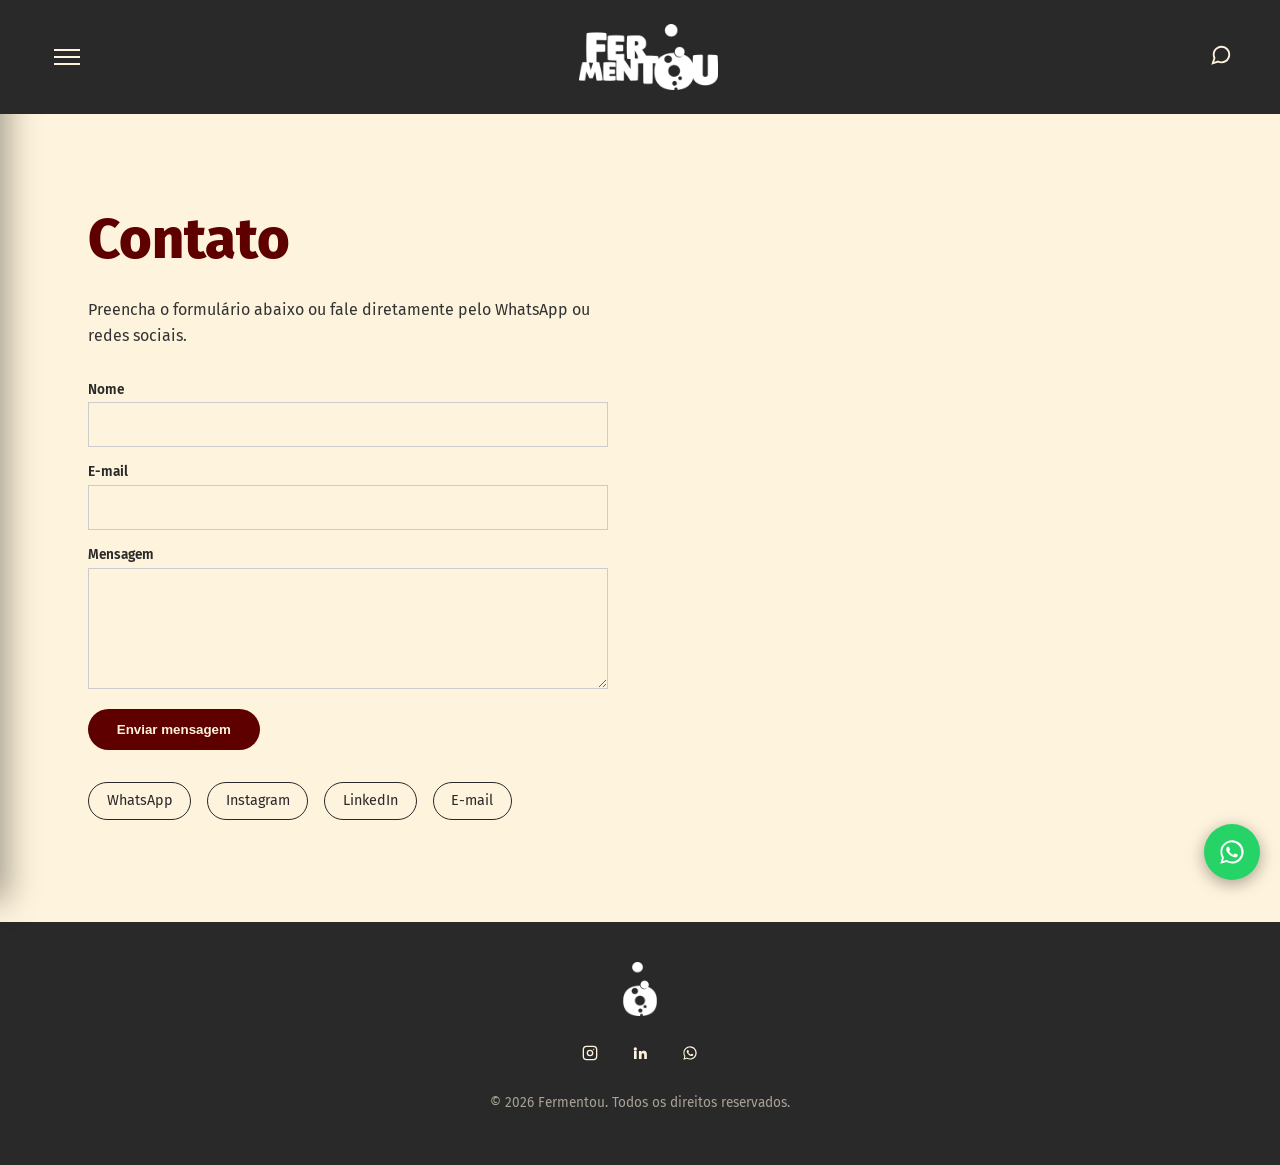
==== contato.html @ bf71b8a5 "Add files via upload" ====
<!DOCTYPE html>
<html lang="pt-BR">
<head>
<meta charset="UTF-8">
<meta name="viewport" content="width=device-width, initial-scale=1.0">
<title>Fermentou — Contato</title>
<link rel="preconnect" href="https://fonts.googleapis.com">
<link rel="preconnect" href="https://fonts.gstatic.com" crossorigin>
<link href="https://fonts.googleapis.com/css2?family=Fira+Sans:ital,wght@0,400;0,500;0,800;1,400&display=swap" rel="stylesheet">
<link rel="stylesheet" href="css/style.css">
</head>
<body>

<header class="site-header is-solid">
  <button class="menu-toggle" aria-expanded="false" aria-label="Abrir menu">
    <span></span><span></span><span></span>
  </button>
  <div class="logo"><a href="index.html"><img src="images/logo.png" alt="Fermentou" style="height:66px"></a></div>
  <a href="contato.html" class="contact-icon" aria-label="Contato">
    <svg viewBox="0 0 24 24" fill="none" stroke="currentColor" stroke-width="2"><path d="M21 11.5a8.38 8.38 0 0 1-.9 3.8 8.5 8.5 0 0 1-7.6 4.7 8.38 8.38 0 0 1-3.8-.9L3 21l1.9-5.7a8.38 8.38 0 0 1-.9-3.8 8.5 8.5 0 0 1 4.7-7.6 8.38 8.38 0 0 1 3.8-.9h.5a8.48 8.48 0 0 1 8 8v.5z"/></svg>
  </a>
</header>

<div class="nav-backdrop"></div>
<nav class="nav-overlay">
  <ul>
    <li><a href="index.html">Home</a></li>
    <li><a href="trabalhos.html">Trabalhos</a></li>
    <li><a href="servicos.html">Serviços</a></li>
    <li><a href="contato.html" class="is-active">Contato</a></li>
  </ul>
</nav>

<section class="pagina-interna">
  <div class="container">
    <h1>Contato</h1>
    <p>Preencha o formulário abaixo ou fale diretamente pelo WhatsApp ou redes sociais.</p>

    <!--
      ===============================================================
      FORMULÁRIO DE CONTATO — pronto para o Netlify Forms por padrão.
      ===============================================================
      Onde ajustar:

      1) SERVIDOR/SERVIÇO — atributo "action" do <form> logo abaixo.
         - Netlify Forms (padrão atual): deixe "action" vazio/removido
           e mantenha data-netlify="true". Não precisa de servidor
           próprio, funciona assim que o site for publicado no Netlify.
         - Outro serviço (ex.: Formspree, Web3Forms, backend próprio):
           troque a linha do <form> por algo como:
           <form name="contato" method="POST" action="https://SEU-SERVICO-AQUI">
           e remova o data-netlify="true" (ele só vale pro Netlify).

      2) E-MAIL QUE RECEBE AS MENSAGENS
         - Netlify Forms: não fica no código. Vá no painel do Netlify em
           Site settings > Forms > Form notifications > Add notification
           e cadastre o e-mail de destino por lá.
         - Formspree: o e-mail já fica associado ao endpoint que a
           própria Formspree te dá ao criar o formulário.
         - Web3Forms ou serviços parecidos: normalmente pedem uma chave
           (access key) associada ao seu e-mail — cole essa chave no
           campo indicado abaixo (input hidden "chave-do-servico").
      ===============================================================
    -->
    <form name="contato" method="POST" data-netlify="true" class="form-contato">
      <input type="hidden" name="form-name" value="contato">
      <!-- Alguns serviços (Web3Forms, etc.) pedem uma chave/token aqui.
           Se o seu pedir, troque o "value" abaixo pela chave fornecida
           e dê um "name" de acordo com a documentação do serviço.
      <input type="hidden" name="chave-do-servico" value="COLE-AQUI-SE-NECESSARIO"> -->

      <div>
        <label for="nome">Nome</label>
        <input type="text" id="nome" name="nome" required>
      </div>

      <div>
        <label for="email">E-mail</label>
        <input type="email" id="email" name="email" required>
      </div>

      <div>
        <label for="mensagem">Mensagem</label>
        <textarea id="mensagem" name="mensagem" rows="5" required></textarea>
      </div>

      <button type="submit">Enviar mensagem</button>
    </form>

    <div class="contato__links">
      <a href="https://wa.me/55SEUNUMEROAQUI" target="_blank" rel="noopener">WhatsApp</a>
      <a href="https://instagram.com/" target="_blank" rel="noopener">Instagram</a>
      <a href="https://linkedin.com/" target="_blank" rel="noopener">LinkedIn</a>
      <a href="mailto:seuemail@exemplo.com">E-mail</a>
    </div>
  </div>
</section>

<footer class="site-footer">
  <div class="footer-logo">
    <a href="index.html"><img src="images/logo-f.png" alt="Fermentou" style="height:54px;margin:0 auto"></a>
  </div>
  <div class="clientes__social">
    <a href="https://instagram.com/" target="_blank" rel="noopener" aria-label="Instagram">
      <svg viewBox="0 0 24 24" fill="none" stroke="currentColor" stroke-width="2" stroke-linecap="round" stroke-linejoin="round"><rect x="2" y="2" width="20" height="20" rx="5"></rect><circle cx="12" cy="12" r="4"></circle><circle cx="17.5" cy="6.5" r="1" fill="currentColor" stroke="none"></circle></svg>
    </a>
    <a href="https://linkedin.com/" target="_blank" rel="noopener" aria-label="LinkedIn">
      <svg viewBox="0 0 24 24" fill="currentColor"><path d="M4.98 3.5a2.5 2.5 0 1 1 0 5 2.5 2.5 0 0 1 0-5zM3 9h4v12H3V9zm7 0h3.8v1.7h.1c.5-1 1.8-2 3.7-2 4 0 4.7 2.6 4.7 6v6.3h-4v-5.6c0-1.3 0-3-1.8-3s-2.1 1.4-2.1 2.9V21h-4V9z"/></svg>
    </a>
    <a href="https://wa.me/55SEUNUMEROAQUI" target="_blank" rel="noopener" aria-label="WhatsApp">
      <svg viewBox="0 0 24 24" fill="currentColor"><path d="M12.04 2c-5.5 0-9.96 4.46-9.96 9.96 0 1.76.46 3.45 1.33 4.95L2 22l5.24-1.37a9.9 9.9 0 0 0 4.8 1.23h.01c5.5 0 9.96-4.46 9.96-9.96S17.54 2 12.04 2zm0 18.2h-.01c-1.5 0-2.98-.4-4.27-1.16l-.31-.18-3.18.83.85-3.1-.2-.32a8.2 8.2 0 0 1-1.26-4.31c0-4.53 3.69-8.22 8.23-8.22a8.2 8.2 0 0 1 8.22 8.23c0 4.54-3.69 8.23-8.23 8.23zm4.51-6.16c-.25-.12-1.46-.72-1.69-.8-.23-.08-.39-.12-.56.13-.16.24-.64.8-.78.96-.14.16-.29.18-.53.06-.25-.12-1.04-.38-1.99-1.22-.73-.66-1.23-1.46-1.37-1.71-.14-.24-.02-.38.11-.5.11-.11.25-.28.37-.42.13-.14.17-.24.25-.4.08-.16.04-.3-.02-.42-.06-.12-.56-1.35-.77-1.85-.2-.48-.41-.42-.56-.43h-.48c-.16 0-.42.06-.64.3-.22.24-.85.83-.85 2.02s.87 2.35.99 2.51c.12.16 1.72 2.62 4.16 3.68.58.25 1.03.4 1.39.51.58.19 1.11.16 1.53.1.47-.07 1.46-.6 1.66-1.18.21-.58.21-1.07.14-1.18-.06-.1-.22-.16-.47-.28z"/></svg>
    </a>
  </div>
  <p style="margin-top:1.5rem;opacity:.6;">&copy; <span id="ano"></span> Fermentou. Todos os direitos reservados.</p>
</footer>

<script src="js/script.js"></script>
<script>document.getElementById('ano').textContent = new Date().getFullYear();</script>
</body>
</html>
---- css/style.css ----
/* ============================================
   FERMENTOU — Portfolio site
   ============================================ */

:root {
  /* Paleta oficial Fermentou, em ordem de predominância */
  --preto: #292929;      /* 1 — dominante */
  --terracota: #5e0000;      /* 2 — vinho/bordô, cor de destaque */
  --areia: #aa9f87;      /* 3 — bege acinzentado */
  --creme: #fef3dc;      /* 4 — creme claro */

  --terracota-escuro: #430000;
  --cinza-escuro: #292929;
  --verde-claro: var(--areia);
  --branco: #fef3dc;
  --branco-puro: #ffffff;
  --preto-rgb: 41, 41, 41; /* mesmo tom do --preto, em RGB (necessário para usar com opacidade) */
  --fonte-titulo: "Fira Sans", "Helvetica Neue", Arial, sans-serif;
  --fonte-corpo: "Fira Sans", "Helvetica Neue", Arial, sans-serif;
  --espaco-secao: clamp(3rem, 8vw, 7rem);

  /* ---- Campos de ajuste rápido ---- */
  --footer-logo-espaco: 1rem;               /* distância entre o logo e os ícones sociais no rodapé */
  --nome-trabalho-cor: var(--branco-puro);    /* cor do nome do trabalho (parallax) */
  --nome-trabalho-sombra:                     /* densidade da sombra do nome do trabalho */
    0 2px 6px rgba(0, 0, 0, 0.85),
    0 4px 18px rgba(0, 0, 0, 0.75),
    0 0 40px rgba(0, 0, 0, 0.5);
  --header-fundo-opacidade: 0.9;             /* fundo escuro atrás do logo ao rolar: 0 = totalmente transparente, 1 = totalmente sólido (hoje: ~95% transparente) */
  --marca-texto-altura-extra: 6px;            /* quanto o glifo do marca-texto cresce para cima e para baixo, além da altura padrão */
  --cta-cor-fundo: var(--terracota);          /* cor de fundo do CTA "Vamos fazer um diagnóstico?" na Home */
  --header-padding-vertical: 1.5rem;          /* altura "normal" do header (topo/base) */
  --header-escala-compacta: 0.7;              /* para quanto o header encolhe ao rolar (0.7 = 70% do tamanho original) */
  --trabalho-altura: 100vh;                   /* altura de cada imagem de trabalho em telas grandes */
  --trabalho-altura-tablet: 85vh;             /* altura em telas médias (até 900px) */
  --trabalho-altura-mobile: 60vh;             /* altura em telas pequenas (até 560px) — reduz o corte da imagem */
  --whatsapp-flutuante-cor: #25d366;          /* cor do botão flutuante de WhatsApp (hoje: verde padrão do WhatsApp) */
}

* { box-sizing: border-box; }

html {
  scroll-behavior: smooth;
}

body {
  margin: 0;
  font-family: var(--fonte-corpo);
  color: var(--preto);
  background: var(--creme);
  overflow-x: hidden;
}

img { max-width: 100%; display: block; }

a { color: inherit; text-decoration: none; }

.container {
  width: 100%;
  max-width: 1200px;
  margin: 0 auto;
  padding: 0 clamp(1.25rem, 4vw, 3rem);
}

/* ---------- Header ---------- */

.site-header {
  position: fixed;
  top: 0;
  left: 0;
  right: 0;
  z-index: 100;
  display: flex;
  align-items: center;
  justify-content: space-between;
  padding: var(--header-padding-vertical) clamp(1.25rem, 4vw, 3rem);
  color: var(--branco);
  background-color: transparent;
  transition: background-color 0.4s ease, padding 0.35s ease;
}

/* Header "compacto": reduz a altura gradualmente ao rolar a página,
   em todas as páginas. Proporção controlada por --header-escala-compacta
   no topo do CSS (hoje 0.7 = encolhe para 70% do tamanho original). */
.site-header.is-compacto {
  padding: calc(var(--header-padding-vertical) * var(--header-escala-compacta)) clamp(1.25rem, 4vw, 3rem);
}

.site-header .logo,
.site-header .contact-icon,
.site-header .menu-toggle {
  transition: transform 0.35s ease;
}

.site-header.is-compacto .logo,
.site-header.is-compacto .contact-icon,
.site-header.is-compacto .menu-toggle {
  transform: scale(var(--header-escala-compacta));
}

/* Fundo sólido fixo — usado nas páginas internas (sem vídeo por trás) */
.site-header.is-solid {
  background-color: var(--preto);
}

/* Fundo com fade e transparência ajustável — usado na Home, quando a
   rolagem passa da seção de vídeo para as seções seguintes */
.site-header.is-scrolled {
  background-color: rgba(var(--preto-rgb), var(--header-fundo-opacidade));
}

.logo {
  font-family: var(--fonte-titulo);
  font-weight: 800;
  font-size: 1.1rem;
  line-height: 0.95;
  text-align: center;
  letter-spacing: 0.02em;
}

.logo a { color: inherit; }

.menu-toggle {
  background: none;
  border: none;
  color: var(--branco);
  cursor: pointer;
  padding: 0.4rem;
  display: flex;
  flex-direction: column;
  gap: 5px;
}

.menu-toggle span {
  width: 26px;
  height: 2px;
  background: currentColor;
  display: block;
  transition: transform 0.25s ease, opacity 0.25s ease;
}

.menu-toggle[aria-expanded="true"] span:nth-child(1) {
  transform: translateY(7px) rotate(45deg);
}
.menu-toggle[aria-expanded="true"] span:nth-child(2) {
  opacity: 0;
}
.menu-toggle[aria-expanded="true"] span:nth-child(3) {
  transform: translateY(-7px) rotate(-45deg);
}

.contact-icon {
  color: var(--branco);
}
.contact-icon svg { width: 22px; height: 22px; }

/* Fundo desfocado — cobre a tela inteira (inclusive a metade que fica
   à direita do menu) enquanto o menu está aberto */
.nav-backdrop {
  position: fixed;
  inset: 0;
  z-index: 98;
  background: rgba(41, 41, 41, 0.4);
  backdrop-filter: blur(10px);
  -webkit-backdrop-filter: blur(10px);
  opacity: 0;
  visibility: hidden;
  transition: opacity 0.35s ease, visibility 0.35s ease;
}

.nav-backdrop.is-open {
  opacity: 1;
  visibility: visible;
}

/* Menu lateral — ocupa metade da tela e desliza a partir da esquerda,
   ficando sólido por cima do fundo desfocado */
.nav-overlay {
  position: fixed;
  top: 0;
  left: 0;
  bottom: 0;
  width: min(50vw, 480px);
  background: var(--preto);
  color: var(--creme);
  z-index: 99;
  display: flex;
  align-items: center;
  justify-content: center;
  transform: translateX(-100%);
  transition: transform 0.35s ease;
  box-shadow: 8px 0 30px rgba(0, 0, 0, 0.35);
}

.nav-overlay.is-open {
  transform: translateX(0);
}

.nav-overlay ul {
  list-style: none;
  margin: 0;
  padding: 0;
  text-align: center;
}

.nav-overlay li {
  margin: 1.2rem 0;
}

.nav-overlay a {
  font-family: var(--fonte-titulo);
  font-weight: 500;
  font-size: clamp(1.6rem, 3.5vw, 2.4rem);
  transition: color 0.2s ease;
}

.nav-overlay a:hover,
.nav-overlay a:focus-visible {
  color: var(--areia);
}

.nav-overlay a.is-active {
  color: var(--terracota);
}

.nav-overlay a.is-active:hover {
  color: var(--areia);
}

@media (max-width: 640px) {
  .nav-overlay { width: 78vw; }
}

/* ---------- Hero / video section ---------- */

.hero-video {
  position: relative;
  min-height: 100vh;
  display: flex;
  align-items: center;
  justify-content: center;
  overflow: hidden;
  background: linear-gradient(180deg, #0c0c0c 0%, var(--preto) 55%, var(--areia) 100%);
}

.hero-video video {
  position: absolute;
  inset: 0;
  width: 100%;
  height: 100%;
  object-fit: cover;
  opacity: 0.55;
}

.hero-video__placeholder-note {
  position: absolute;
  inset: 0;
  display: flex;
  align-items: center;
  justify-content: center;
  color: rgba(255,255,255,0.6);
  font-family: var(--fonte-titulo);
  font-weight: 800;
  letter-spacing: 0.3em;
  font-size: 1rem;
}

.hero-video__logos {
  position: relative;
  z-index: 2;
  display: grid;
  grid-template-columns: repeat(4, 1fr);
  gap: clamp(1.5rem, 5vw, 4rem) clamp(1.5rem, 6vw, 5rem);
  align-items: center;
  padding: clamp(4rem, 10vw, 8rem) clamp(1.5rem, 6vw, 5rem);
  opacity: 0.35;
}

.hero-video__logos img {
  filter: grayscale(1) brightness(2);
  margin: 0 auto;
}

/* ---------- Trabalhos / overlapping parallax images ---------- */

.trabalhos {
  position: relative;
  background: var(--preto);
}

.trabalho-item {
  position: sticky;
  top: 0;
  height: var(--trabalho-altura);
  display: flex;
  align-items: center;
  justify-content: center;
  overflow: hidden;
  cursor: pointer;
}

/* Em telas menores a imagem cortava muita informação (container muito
   alto/estreito); reduzimos a altura para cortar menos. Ajuste os
   valores de --trabalho-altura-tablet/--trabalho-altura-mobile no
   topo do CSS (dentro de :root) conforme quiser. */
@media (max-width: 900px) {
  .trabalho-item { height: var(--trabalho-altura-tablet); }
}

@media (max-width: 560px) {
  .trabalho-item { height: var(--trabalho-altura-mobile); }
}

/* ---------- Off-canvas de detalhes do trabalho ---------- */

.work-backdrop {
  position: fixed;
  inset: 0;
  z-index: 198;
  background: rgba(41, 41, 41, 0.45);
  backdrop-filter: blur(10px);
  -webkit-backdrop-filter: blur(10px);
  opacity: 0;
  visibility: hidden;
  transition: opacity 0.35s ease, visibility 0.35s ease;
}

.work-backdrop.is-open {
  opacity: 1;
  visibility: visible;
}

.work-drawer {
  position: fixed;
  top: 0;
  left: 0;
  bottom: 0;
  width: min(55vw, 560px);
  background: var(--preto);
  color: var(--creme);
  z-index: 199;
  transform: translateX(-100%);
  transition: transform 0.35s ease;
  box-shadow: 8px 0 30px rgba(0, 0, 0, 0.35);
  overflow-y: auto;
  padding: clamp(3.5rem, 7vw, 4.5rem) clamp(1.5rem, 4vw, 2.5rem) 3rem;
}

.work-drawer.is-open {
  transform: translateX(0);
}

.work-drawer__fechar {
  position: absolute;
  top: 1.2rem;
  right: 1.2rem;
  background: none;
  border: none;
  color: var(--creme);
  font-size: 2rem;
  line-height: 1;
  cursor: pointer;
}

.work-drawer__titulo {
  font-family: var(--fonte-titulo);
  font-weight: 800;
  font-size: clamp(1.5rem, 3vw, 2rem);
  margin: 0 0 2rem;
}

.work-drawer__bloco {
  margin-bottom: 2.5rem;
}

.work-drawer__bloco:last-child {
  margin-bottom: 0;
}

.work-drawer__imagem {
  width: 100%;
  aspect-ratio: 4/3;
  object-fit: cover;
  background: #3a3733;
  margin-bottom: 1rem;
}

.work-drawer__texto {
  line-height: 1.6;
  color: var(--areia);
  margin: 0;
}

@media (max-width: 640px) {
  .work-drawer { width: 86vw; }
}

.trabalho-item__frame {
  position: relative;
  width: 100%;
  height: 100%;
  will-change: transform, opacity;
}

.trabalho-item img {
  width: 100%;
  height: 100%;
  object-fit: cover;
}

.trabalho-item__placeholder {
  width: 100%;
  height: 100%;
  display: flex;
  align-items: center;
  justify-content: center;
  background: #3a3733;
  color: rgba(244, 236, 216, 0.5);
  font-family: var(--fonte-titulo);
  font-weight: 800;
  font-size: clamp(2rem, 6vw, 4rem);
}

.trabalho-item__nome {
  position: absolute;
  top: 50%;
  right: clamp(1.5rem, 6vw, 5rem);
  transform: translateY(calc(-50% + 90px));
  display: flex;
  flex-direction: column;
  align-items: flex-end;
  gap: 0.5rem;
  text-align: right;
  opacity: 0;
  pointer-events: none;
  will-change: transform, opacity;
}

.trabalho-item__nome-titulo {
  color: var(--nome-trabalho-cor);
  font-family: var(--fonte-titulo);
  font-weight: 800;
  font-size: clamp(1.6rem, 4vw, 3rem);
  letter-spacing: 0.02em;
  text-shadow: var(--nome-trabalho-sombra);
}

.trabalho-item__nome-desc {
  display: block;
  max-width: 32ch;
  color: var(--areia);
  font-family: var(--fonte-corpo);
  font-size: clamp(0.85rem, 1.4vw, 1rem);
  line-height: 1.5;
  text-shadow: 0 2px 10px rgba(0, 0, 0, 0.45);
}

/* Deixe o texto vazio no HTML (data-vazio) para omitir a descrição —
   ela some sozinha, sem precisar remover a tag nem mexer no CSS */
.trabalho-item__nome-desc:empty {
  display: none;
}

/* ---------- CTA "Vamos fazer um diagnóstico?" ---------- */

.cta-diagnostico {
  /* cor de fundo do CTA — troque aqui ou na variável --cta-cor-fundo no :root */
  background: var(--cta-cor-fundo);
  padding: clamp(2rem, 5vw, 3rem) 0;
}

.cta-diagnostico__conteudo {
  display: flex;
  flex-wrap: nowrap;
  align-items: center;
  justify-content: center;
  gap: 1.25rem;
  text-align: left;
}

.cta-diagnostico__texto {
  flex: 0 0 auto;
  white-space: nowrap;
  color: var(--creme);
  font-family: var(--fonte-titulo);
  font-weight: 800;
  font-size: clamp(1.1rem, 2vw, 1.5rem);
}

.cta-diagnostico__form {
  display: flex;
  flex-wrap: nowrap;
  gap: 0.75rem;
  flex: 1 1 auto;
  min-width: 0;
}

.cta-diagnostico__form input[type="email"] {
  flex: 1 1 220px;
  min-width: 0;
  padding: 0.75rem 1.1rem;
  border: none;
  border-radius: 999px;
  background: var(--creme);
  color: var(--preto);
  font-family: var(--fonte-corpo);
  font-size: 0.95rem;
}

.cta-diagnostico__form button {
  flex: 0 0 auto;
  padding: 0.75rem 1.6rem;
  border-radius: 999px;
  /* botão do CTA: fundo bege da marca, texto vermelho em negrito */
  background: var(--areia);
  color: var(--terracota);
  border: none;
  font-family: var(--fonte-corpo);
  font-weight: 800;
  cursor: pointer;
  transition: background-color 0.2s ease, color 0.2s ease;
}

.cta-diagnostico__form button:hover {
  background: var(--creme);
  color: var(--terracota);
}

/* Em telas estreitas, quebra em duas linhas (texto em cima, form embaixo)
   para não espremer demais o conteúdo */
@media (max-width: 720px) {
  .cta-diagnostico__conteudo {
    flex-wrap: wrap;
    justify-content: center;
    text-align: center;
  }
  .cta-diagnostico__texto {
    white-space: normal;
    flex-basis: 100%;
  }
  .cta-diagnostico__form {
    flex-basis: 100%;
  }
}

/* utilitário: esconde visualmente mas mantém acessível para leitor de tela */
.sr-only {
  position: absolute;
  width: 1px;
  height: 1px;
  padding: 0;
  margin: -1px;
  overflow: hidden;
  clip: rect(0, 0, 0, 0);
  white-space: nowrap;
  border: 0;
}

/* ---------- Clientes ---------- */

.clientes {
  background: var(--verde-claro);
  padding: var(--espaco-secao) 0;
  text-align: center;
}

.clientes__grid {
  display: flex;
  flex-wrap: nowrap;
  align-items: center;
  justify-content: flex-start;
  gap: 3rem;
  margin: 0 auto 3rem;
  overflow-x: auto;
  overflow-y: hidden;
  padding: 0.5rem clamp(1.25rem, 4vw, 3rem) 1.25rem;
  scroll-snap-type: x proximity;
  -webkit-overflow-scrolling: touch;
}

.clientes__grid.cabe-tudo {
  justify-content: center;
}

.clientes__grid::-webkit-scrollbar {
  height: 6px;
}
.clientes__grid::-webkit-scrollbar-thumb {
  background: var(--terracota);
  border-radius: 999px;
}
.clientes__grid::-webkit-scrollbar-track {
  background: transparent;
}

.clientes__grid img,
.clientes__grid .logo-placeholder {
  flex: 0 0 auto;
  scroll-snap-align: start;
}

.clientes__grid img {
  margin: 0;
  max-height: 70px;
  filter: grayscale(1);
}

.logo-placeholder {
  display: inline-flex;
  align-items: center;
  justify-content: center;
  min-width: 90px;
  min-height: 32px;
  font-size: 0.7rem;
  letter-spacing: 0.05em;
  text-transform: uppercase;
  color: var(--preto);
  opacity: 0.45;
  text-align: center;
}

.hero-video__logos .logo-placeholder {
  color: var(--creme);
}

.clientes__icone {
  width: 40px;
  margin: 0 auto 1rem;
}

.clientes__texto {
  max-width: 30ch;
  margin: 0 auto 1.5rem;
  font-size: 0.85rem;
  color: #555;
}

.clientes__social {
  display: flex;
  gap: 1rem;
  justify-content: center;
}

.clientes__social a {
  width: 34px;
  height: 34px;
  border-radius: 50%;
  background: var(--preto);
  color: var(--branco);
  display: flex;
  align-items: center;
  justify-content: center;
}
.clientes__social svg { width: 16px; height: 16px; }

/* ---------- Footer ---------- */

.site-footer {
  background: var(--preto);
  color: var(--creme);
  padding: 2.5rem clamp(1.25rem, 4vw, 3rem);
  text-align: center;
  font-size: 0.85rem;
}

.footer-logo {
  /* Distância entre o logo e os ícones de rede social abaixo dele.
     Ajuste este valor conforme quiser mais ou menos espaço. */
  margin-bottom: var(--footer-logo-espaco, 2.5rem);
}

.footer-logo a {
  display: inline-block;
  font-family: var(--fonte-titulo);
  font-weight: 800;
  font-size: 1rem;
  line-height: 0.95;
  color: var(--creme);
  letter-spacing: 0.02em;
}

.footer-logo img { margin: 0 auto; }

/* ---------- Páginas internas (Sobre / Contato / Trabalhos) ---------- */

.pagina-interna {
  padding: clamp(7rem, 14vw, 10rem) 0 var(--espaco-secao);
}

.pagina-interna h1 {
  font-family: var(--fonte-titulo);
  font-weight: 800;
  font-size: clamp(2rem, 6vw, 3.5rem);
  margin-bottom: 1.5rem;
  color: var(--terracota);
}

.pagina-interna p {
  max-width: 60ch;
  line-height: 1.6;
  color: #333;
}

/* ---------- Serviços ---------- */

.servicos-lista {
  list-style: none;
  margin: 3rem 0 0;
  padding: 0;
  max-width: 70ch;
}

.servico {
  padding: 2rem 0;
  border-bottom: 1px solid rgba(41, 41, 41, 0.15);
}

.servico:first-child {
  padding-top: 0;
}

.servico__titulo {
  font-family: var(--fonte-titulo);
  font-weight: 800;
  font-size: clamp(1.4rem, 1.7vw, 2.2rem);
  margin: 0 0 0.6rem;
}

.servico__texto {
  margin: 0;
  color: #333;
  line-height: 1.6;
  max-width: 55ch;
}

/* Efeito de "marca-texto": um glifo preto (cor da marca) que preenche
   por trás do título conforme ele entra na tela ao rolar a página — a
   fonte muda para a cor de fundo da página à medida que o glifo avança */
.marca-texto {
  position: relative;
  display: inline;
  color: var(--preto);
  transition: color 0.3s ease 0.3s;
}

.marca-texto::before {
  content: "";
  position: absolute;
  left: -0.15em;
  right: -0.15em;
  top: calc(8% - var(--marca-texto-altura-extra));
  bottom: calc(4% - var(--marca-texto-altura-extra));
  background: var(--preto);
  z-index: -1;
  transform: scaleX(0);
  transform-origin: left center;
  transition: transform 0.6s ease;
}

.marca-texto.is-marcado {
  color: var(--creme);
}

.marca-texto.is-marcado::before {
  transform: scaleX(1);
}

/* Contato form */

.form-contato {
  max-width: 520px;
  display: grid;
  gap: 1rem;
  margin-top: 2rem;
}

.form-contato label {
  font-size: 0.85rem;
  font-weight: 600;
  display: block;
  margin-bottom: 0.3rem;
}

.form-contato input,
.form-contato textarea {
  width: 100%;
  padding: 0.75rem;
  border: 1px solid #ccc;
  background: var(--branco);
  font-family: inherit;
  font-size: 1rem;
}

.form-contato button {
  justify-self: start;
  background: var(--terracota);
  color: var(--branco);
  border: none;
  padding: 0.8rem 1.8rem;
  border-radius: 999px;
  font-weight: 600;
  cursor: pointer;
}

.form-contato button:hover { background: var(--terracota-escuro); }

.form-contato-aviso {
  max-width: 520px;
  margin-top: 2rem;
  padding: 1rem 1.2rem;
  background: var(--areia);
  color: var(--preto);
  font-size: 0.95rem;
}

.contato__links {
  display: flex;
  gap: 1rem;
  margin-top: 2rem;
  flex-wrap: wrap;
}

.contato__links a {
  border: 1px solid var(--preto);
  border-radius: 999px;
  padding: 0.6rem 1.1rem;
  font-size: 0.9rem;
}

/* Grid de trabalhos (página Trabalhos) */

.trabalhos-grid {
  display: grid;
  grid-template-columns: repeat(2, 1fr);
  gap: 1.5rem;
}

.trabalhos-grid__item {
  aspect-ratio: 4/3;
  background: #ddd;
  display: flex;
  align-items: center;
  justify-content: center;
  color: #888;
  font-family: var(--fonte-titulo);
  font-weight: 800;
  overflow: hidden;
}
.trabalhos-grid__item img { width: 100%; height: 100%; object-fit: cover; }

@media (min-width: 640px) {
  .trabalhos-grid { grid-template-columns: repeat(3, 1fr); }
}

@media (max-width: 640px) {
  .clientes__grid { gap: 2rem; }
}

/* ---------- Botão flutuante do WhatsApp ---------- */

.whatsapp-flutuante {
  position: fixed;
  right: 1.25rem;
  bottom: 1.25rem;
  width: 56px;
  height: 56px;
  border-radius: 50%;
  display: flex;
  align-items: center;
  justify-content: center;
  background: var(--whatsapp-flutuante-cor);
  color: var(--branco-puro);
  box-shadow: 0 4px 16px rgba(0, 0, 0, 0.35);
  z-index: 150;
  transition: transform 0.2s ease;
}

.whatsapp-flutuante svg {
  width: 28px;
  height: 28px;
}

.whatsapp-flutuante:hover {
  transform: scale(1.08);
}

@media (prefers-reduced-motion: reduce) {
  html { scroll-behavior: auto; }
  .trabalho-item__frame { transition: none !important; }
}

/* ---------- Cursor trailer ---------- */

.cursor-trailer {
  position: fixed;
  top: 0;
  left: 0;
  width: 10px;
  height: 10px;
  background: var(--terracota);
  border-radius: 50%;
  pointer-events: none;
  z-index: 300;
  opacity: 0;
  transition: opacity 0.2s ease, width 0.15s ease, height 0.15s ease;
  will-change: transform;
}

.cursor-trailer.is-active {
  opacity: 1;
}

.cursor-trailer.is-bursting {
  opacity: 0 !important;
}

/* ---------- Efeito de "explosão" ao passar sobre links/botões ---------- */

.cursor-burst {
  position: fixed;
  top: 0;
  left: 0;
  width: 0;
  height: 0;
  pointer-events: none;
  z-index: 301;
}

.cursor-burst__eixo {
  position: absolute;
  top: 0;
  left: 0;
  width: 0;
  height: 0;
}

.cursor-burst__linha {
  position: absolute;
  top: 0;
  left: -1px;
  width: 2px;
  height: 9px;
  background: var(--terracota);
  transform-origin: center top;
  animation: cursor-burst-anim 0.45s ease-out forwards;
}

@keyframes cursor-burst-anim {
  0% { transform: translateY(-2px) scaleY(0.5); opacity: 1; }
  100% { transform: translateY(-20px) scaleY(1); opacity: 0; }
}
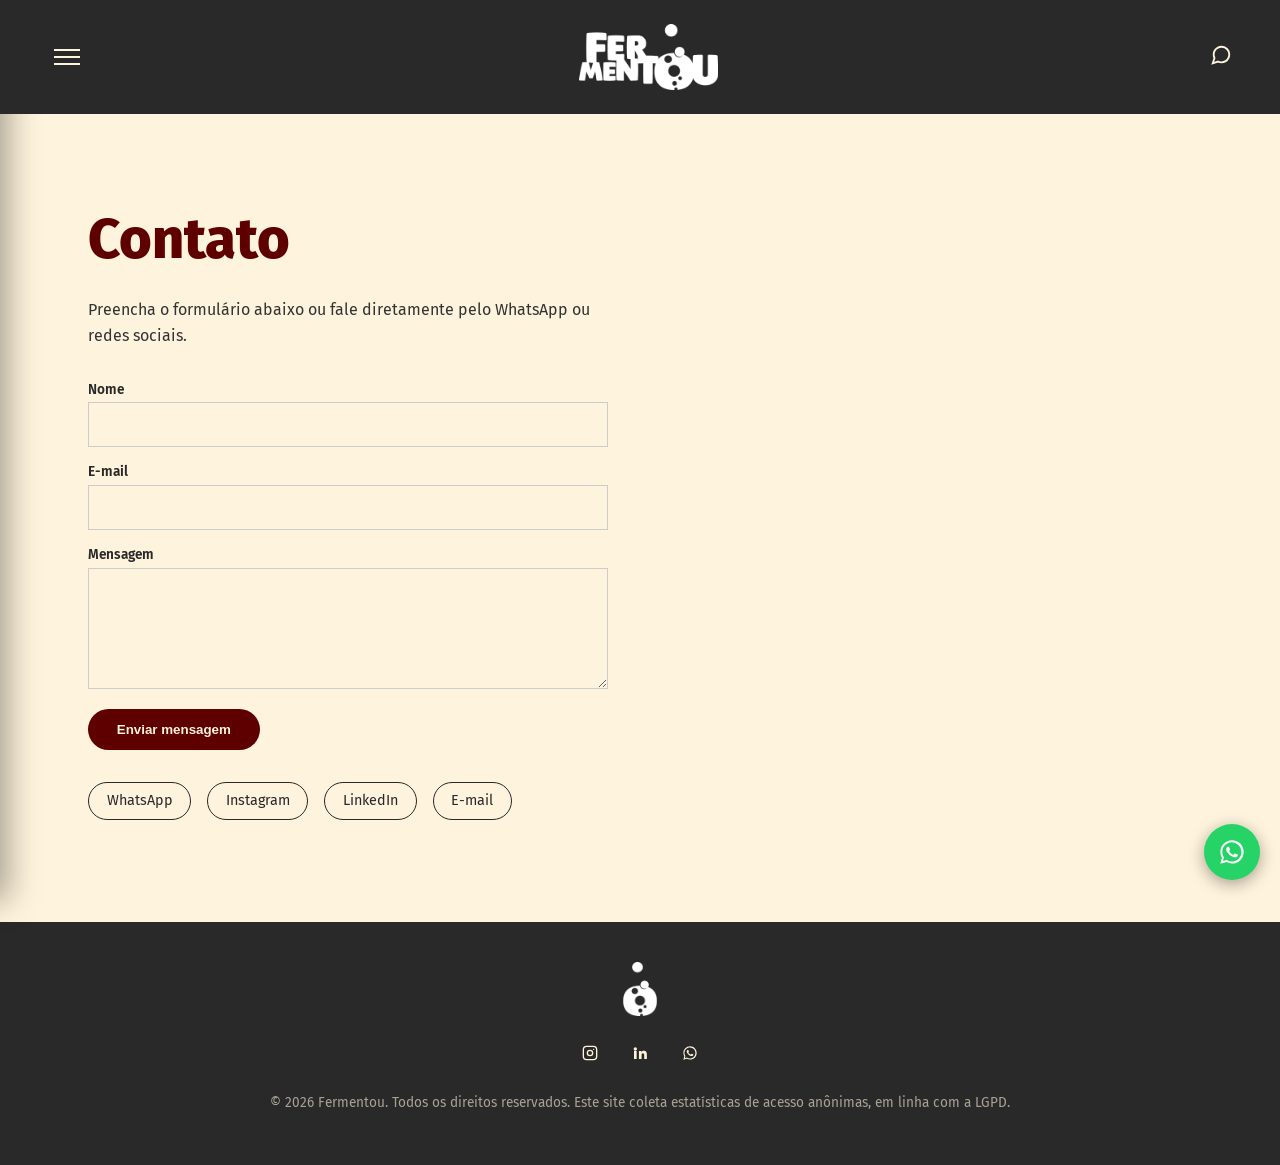
==== commit 9db03aba: "Add files via upload" ====
--- a/contato.html
+++ b/contato.html
@@ -8,6 +8,8 @@
 <link rel="preconnect" href="https://fonts.gstatic.com" crossorigin>
 <link href="https://fonts.googleapis.com/css2?family=Fira+Sans:ital,wght@0,400;0,500;0,800;1,400&display=swap" rel="stylesheet">
 <link rel="stylesheet" href="css/style.css">
+<link rel="icon" type="image/png" href="images/logo-fav.png">
+<script defer src="https://cloud.umami.is/script.js" data-website-id="7f531a55-8a51-411d-a5a2-12df48bf1d3e"></script>
 </head>
 <body>
 
@@ -36,47 +38,27 @@
     <h1>Contato</h1>
     <p>Preencha o formulário abaixo ou fale diretamente pelo WhatsApp ou redes sociais.</p>
 
-    <!--
-      ===============================================================
-      FORMULÁRIO DE CONTATO — pronto para o Netlify Forms por padrão.
-      ===============================================================
-      Onde ajustar:
+    <form action="https://formsubmit.co/b506fd0d9becd67e48673a9bc6436c70" method="POST" class="form-contato">
+      <input type="hidden" name="_next" value="https://fermentou.com.br/index.html">
 
-      1) SERVIDOR/SERVIÇO — atributo "action" do <form> logo abaixo.
-         - Netlify Forms (padrão atual): deixe "action" vazio/removido
-           e mantenha data-netlify="true". Não precisa de servidor
-           próprio, funciona assim que o site for publicado no Netlify.
-         - Outro serviço (ex.: Formspree, Web3Forms, backend próprio):
-           troque a linha do <form> por algo como:
-           <form name="contato" method="POST" action="https://SEU-SERVICO-AQUI">
-           e remova o data-netlify="true" (ele só vale pro Netlify).
+      <!-- Configurações Opcionais do FormSubmit -->
+      <!-- Redireciona para uma página de agradecimento própria (opcional) -->
+      <!-- <input type="hidden" name="_next" value="https://fermentou.com.br/obrigado.html"> -->
 
-      2) E-MAIL QUE RECEBE AS MENSAGENS
-         - Netlify Forms: não fica no código. Vá no painel do Netlify em
-           Site settings > Forms > Form notifications > Add notification
-           e cadastre o e-mail de destino por lá.
-         - Formspree: o e-mail já fica associado ao endpoint que a
-           própria Formspree te dá ao criar o formulário.
-         - Web3Forms ou serviços parecidos: normalmente pedem uma chave
-           (access key) associada ao seu e-mail — cole essa chave no
-           campo indicado abaixo (input hidden "chave-do-servico").
-      ===============================================================
-    -->
-    <form name="contato" method="POST" data-netlify="true" class="form-contato">
-      <input type="hidden" name="form-name" value="contato">
-      <!-- Alguns serviços (Web3Forms, etc.) pedem uma chave/token aqui.
-           Se o seu pedir, troque o "value" abaixo pela chave fornecida
-           e dê um "name" de acordo com a documentação do serviço.
-      <input type="hidden" name="chave-do-servico" value="COLE-AQUI-SE-NECESSARIO"> -->
+      <!-- Evita que o visitante tenha de preencher CAPTCHA (opcional) -->
+      <input type="hidden" name="_captcha" value="false">
+
+      <!-- Assunto do e-mail que você vai receber -->
+      <input type="hidden" name="Contato Site Fermentou" value="Novo contato pelo site - Fermentou">
 
       <div>
         <label for="nome">Nome</label>
-        <input type="text" id="nome" name="nome" required>
+        <input type="text" id="nome" name="nome" autocomplete="name" required>
       </div>
 
       <div>
         <label for="email">E-mail</label>
-        <input type="email" id="email" name="email" required>
+        <input type="email" id="email" name="email" autocomplete="email" required>
       </div>
 
       <div>
@@ -84,7 +66,7 @@
         <textarea id="mensagem" name="mensagem" rows="5" required></textarea>
       </div>
 
-      <button type="submit">Enviar mensagem</button>
+      <button type="submit" data-umami-event="envio-contato">Enviar mensagem</button>
     </form>
 
     <div class="contato__links">
@@ -98,20 +80,20 @@
 
 <footer class="site-footer">
   <div class="footer-logo">
-    <a href="index.html"><img src="images/logo-f.png" alt="Fermentou" style="height:54px;margin:0 auto"></a>
+      <a href="index.html"><img src="images/logo-f.png" alt="Fermentou" style="height:54px;margin:0 auto"></a>
   </div>
   <div class="clientes__social">
-    <a href="https://instagram.com/" target="_blank" rel="noopener" aria-label="Instagram">
+    <a href="https://instagram.com/fermentou" target="_blank" rel="noopener" aria-label="Instagram" data-umami-event="envio-insta">
       <svg viewBox="0 0 24 24" fill="none" stroke="currentColor" stroke-width="2" stroke-linecap="round" stroke-linejoin="round"><rect x="2" y="2" width="20" height="20" rx="5"></rect><circle cx="12" cy="12" r="4"></circle><circle cx="17.5" cy="6.5" r="1" fill="currentColor" stroke="none"></circle></svg>
     </a>
-    <a href="https://linkedin.com/" target="_blank" rel="noopener" aria-label="LinkedIn">
+    <a href="https://linkedin.com/" target="_blank" rel="noopener" aria-label="LinkedIn" data-umami-event="envio-link">
       <svg viewBox="0 0 24 24" fill="currentColor"><path d="M4.98 3.5a2.5 2.5 0 1 1 0 5 2.5 2.5 0 0 1 0-5zM3 9h4v12H3V9zm7 0h3.8v1.7h.1c.5-1 1.8-2 3.7-2 4 0 4.7 2.6 4.7 6v6.3h-4v-5.6c0-1.3 0-3-1.8-3s-2.1 1.4-2.1 2.9V21h-4V9z"/></svg>
     </a>
-    <a href="https://wa.me/55SEUNUMEROAQUI" target="_blank" rel="noopener" aria-label="WhatsApp">
+    <a href="https://wa.me/5521968088070" target="_blank" rel="noopener" aria-label="WhatsApp" data-umami-event="envio-whats">
       <svg viewBox="0 0 24 24" fill="currentColor"><path d="M12.04 2c-5.5 0-9.96 4.46-9.96 9.96 0 1.76.46 3.45 1.33 4.95L2 22l5.24-1.37a9.9 9.9 0 0 0 4.8 1.23h.01c5.5 0 9.96-4.46 9.96-9.96S17.54 2 12.04 2zm0 18.2h-.01c-1.5 0-2.98-.4-4.27-1.16l-.31-.18-3.18.83.85-3.1-.2-.32a8.2 8.2 0 0 1-1.26-4.31c0-4.53 3.69-8.22 8.23-8.22a8.2 8.2 0 0 1 8.22 8.23c0 4.54-3.69 8.23-8.23 8.23zm4.51-6.16c-.25-.12-1.46-.72-1.69-.8-.23-.08-.39-.12-.56.13-.16.24-.64.8-.78.96-.14.16-.29.18-.53.06-.25-.12-1.04-.38-1.99-1.22-.73-.66-1.23-1.46-1.37-1.71-.14-.24-.02-.38.11-.5.11-.11.25-.28.37-.42.13-.14.17-.24.25-.4.08-.16.04-.3-.02-.42-.06-.12-.56-1.35-.77-1.85-.2-.48-.41-.42-.56-.43h-.48c-.16 0-.42.06-.64.3-.22.24-.85.83-.85 2.02s.87 2.35.99 2.51c.12.16 1.72 2.62 4.16 3.68.58.25 1.03.4 1.39.51.58.19 1.11.16 1.53.1.47-.07 1.46-.6 1.66-1.18.21-.58.21-1.07.14-1.18-.06-.1-.22-.16-.47-.28z"/></svg>
     </a>
   </div>
-  <p style="margin-top:1.5rem;opacity:.6;">&copy; <span id="ano"></span> Fermentou. Todos os direitos reservados.</p>
+  <p style="margin-top:1.5rem;opacity:.6;">&copy; <span id="ano"></span> Fermentou. Todos os direitos reservados. Este site coleta estatísticas de acesso anônimas, em linha com a LGPD.</p>
 </footer>
 
 <script src="js/script.js"></script>
--- a/css/style.css
+++ b/css/style.css
@@ -23,8 +23,8 @@
   --footer-logo-espaco: 1rem;               /* distância entre o logo e os ícones sociais no rodapé */
   --nome-trabalho-cor: var(--branco-puro);    /* cor do nome do trabalho (parallax) */
   --nome-trabalho-sombra:                     /* densidade da sombra do nome do trabalho */
-    0 2px 6px rgba(0, 0, 0, 0.85),
-    0 4px 18px rgba(0, 0, 0, 0.75),
+    0 2px 6px rgba(0, 0, 0, 0.35),
+    0 4px 18px rgba(0, 0, 0, 0.15),
     0 0 40px rgba(0, 0, 0, 0.5);
   --header-fundo-opacidade: 0.9;             /* fundo escuro atrás do logo ao rolar: 0 = totalmente transparente, 1 = totalmente sólido (hoje: ~95% transparente) */
   --marca-texto-altura-extra: 6px;            /* quanto o glifo do marca-texto cresce para cima e para baixo, além da altura padrão */
@@ -240,7 +240,7 @@
   align-items: center;
   justify-content: center;
   overflow: hidden;
-  background: linear-gradient(180deg, #0c0c0c 0%, var(--preto) 55%, var(--areia) 100%);
+  background: linear-gradient(180deg, #0c0c0c 0%, var(--preto) 55%, var(--preto) 100%);
 }
 
 .hero-video video {
@@ -249,7 +249,7 @@
   width: 100%;
   height: 100%;
   object-fit: cover;
-  opacity: 0.55;
+  opacity: 0.20;
 }
 
 .hero-video__placeholder-note {
@@ -279,6 +279,96 @@
 .hero-video__logos img {
   filter: grayscale(1) brightness(2);
   margin: 0 auto;
+}
+
+/* ---------- Hero: texto + botão (CTA) sobre o vídeo ----------
+   O .hero-video já é position:relative e ocupa 100vh. A camada abaixo
+   cobre o hero inteiro e ancora texto + botão no terço inferior
+   (texto em cima, botão logo abaixo). */
+
+.hero-video__overlay {
+  position: absolute;
+  inset: 0;
+  z-index: 2;
+  display: flex;
+  flex-direction: column;
+  justify-content: flex-end;   /* empurra texto + botão para baixo */
+  align-items: center;
+  text-align: center;
+  padding: 0 1.25rem;
+  padding-bottom: clamp(1.5rem, 8vh, 5rem);  /* distância da borda inferior do banner */
+  color: var(--creme);
+  pointer-events: none; /* só o botão captura clique */
+}
+
+.hero-video__texto {
+  max-width: 900px;
+}
+
+.hero-video__titulo {
+  margin: 0;
+  font-family: var(--fonte-titulo);
+  font-weight: 800;
+  font-size: clamp(1.5rem, 5vw, 3.5rem);
+  line-height: 1.1;
+  color: var(--creme);
+  text-shadow: 0 2px 12px rgba(0, 0, 0, 0.45);
+}
+
+.hero-video__sub {
+  margin: 0.6em 0 0;
+  font-family: var(--fonte-corpo);
+  font-weight: 400;
+  font-size: clamp(0.85rem, 2vw, 1.25rem);
+  line-height: 1.4;
+  color: var(--creme);
+  opacity: 0.92;
+  text-shadow: 0 2px 10px rgba(0, 0, 0, 0.45);
+}
+
+.hero-video__acao {
+  padding-top: clamp(1rem, 2.5vw, 1.75rem);  /* espaço entre o texto e o botão */
+}
+
+.hero-video__btn {
+  display: inline-block;
+  pointer-events: auto;
+  padding: 0.85em 2em;
+  background: var(--terracota);
+  color: var(--creme);
+  border: 2px solid var(--terracota);
+  border-radius: 999px;
+  font-family: var(--fonte-corpo);
+  font-weight: 500;
+  font-size: clamp(0.8rem, 1.6vw, 1rem);
+  letter-spacing: 0.06em;
+  text-transform: uppercase;
+  white-space: nowrap;
+  transition: background 0.25s ease, color 0.25s ease, border-color 0.25s ease, transform 0.25s ease;
+}
+
+.hero-video__btn:hover,
+.hero-video__btn:focus-visible {
+  background: var(--creme);
+  color: var(--terracota);
+  border-color: var(--creme);
+  transform: translateY(-2px);
+}
+
+.hero-video__btn:focus-visible {
+  outline: 2px solid var(--areia);
+  outline-offset: 3px;
+}
+
+@media (max-width: 900px) {
+  .hero-video__texto { max-width: 560px; }
+}
+
+@media (max-width: 560px) {
+  .hero-video__overlay { padding-left: 1rem; padding-right: 1rem; }
+  .hero-video__titulo { font-size: clamp(1.25rem, 6.5vw, 1.75rem); }
+  .hero-video__sub    { font-size: 0.85rem; margin-top: 0.4em; }
+  .hero-video__btn    { padding: 0.8em 1.6em; font-size: 0.75rem; }
 }
 
 /* ---------- Trabalhos / overlapping parallax images ---------- */
@@ -448,7 +538,7 @@
 .trabalho-item__nome-desc {
   display: block;
   max-width: 32ch;
-  color: var(--areia);
+  color: var(--branco-puro);
   font-family: var(--fonte-corpo);
   font-size: clamp(0.85rem, 1.4vw, 1rem);
   line-height: 1.5;
@@ -516,6 +606,7 @@
   color: var(--terracota);
   border: none;
   font-family: var(--fonte-corpo);
+  font-size: 1rem;
   font-weight: 800;
   cursor: pointer;
   transition: background-color 0.2s ease, color 0.2s ease;
